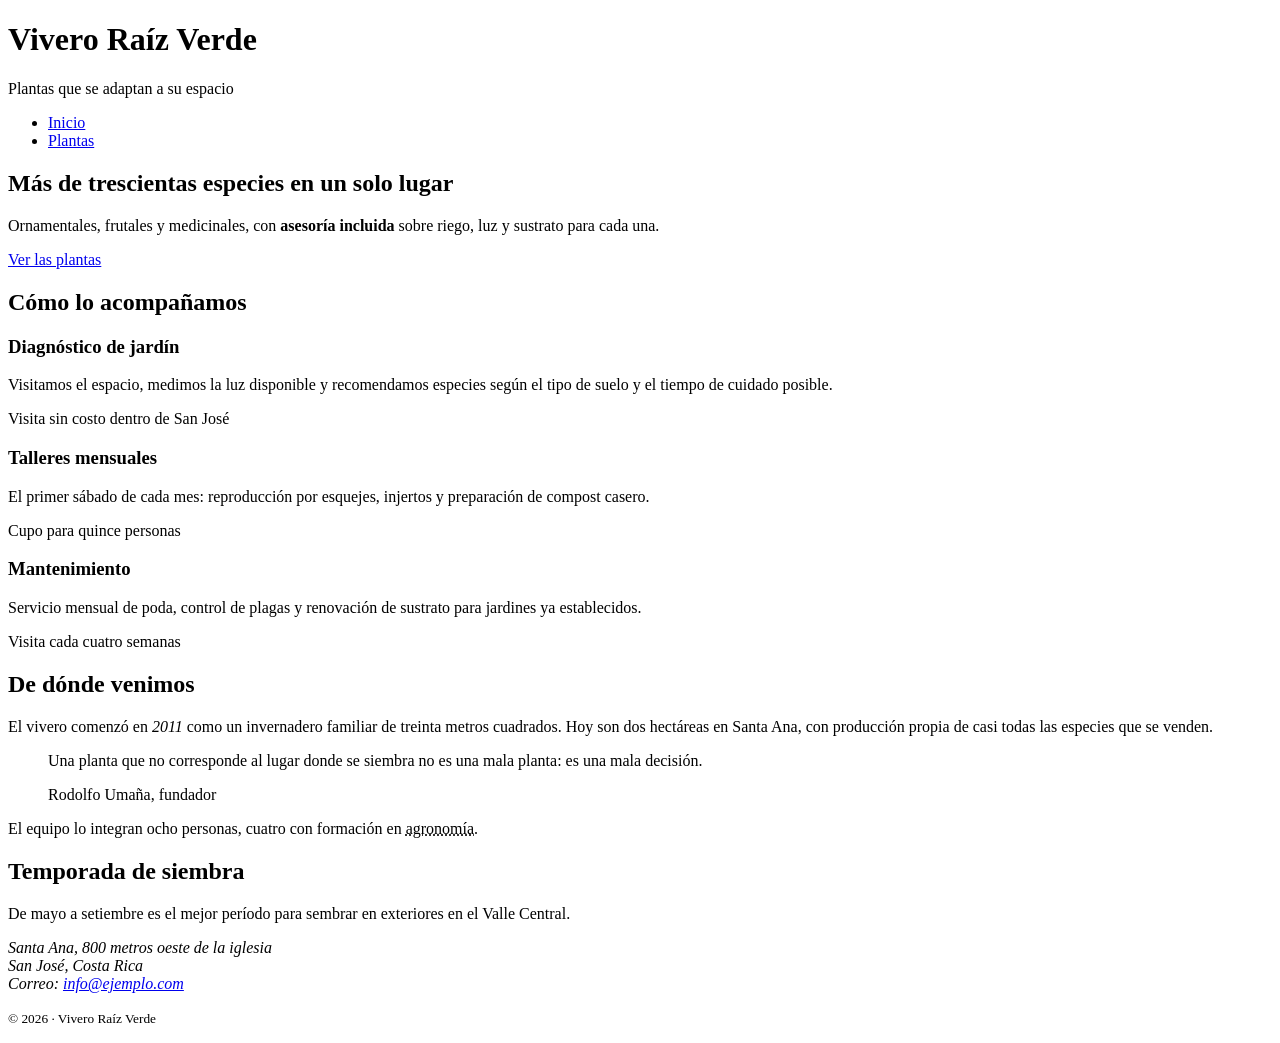
==== ac2-css-20p/index.html @ ba386f0b "chore: incorpora los archivos base de la comprobacion 2" ====
<!DOCTYPE html>
<html lang="es">

<head>
  <meta charset="UTF-8">
  <meta name="viewport" content="width=device-width, initial-scale=1.0">
  <meta name="author" content="Escriba aquí su nombre completo">
  <meta name="description" content="Vivero Raíz Verde: plantas, asesoría y talleres de jardinería.">
  <meta name="keywords" content="vivero, plantas, jardinería, talleres, Costa Rica">

  <title>Inicio | Vivero Raíz Verde</title>

  <link rel="icon" href="recursos/favicon.png" type="image/png">
  <link rel="stylesheet" href="./estilos.css/estilos.css">
  <!-- ═══════════════════════════════════════════════════════════════
       AQUÍ SE ENLAZA LA HOJA DE ESTILOS QUE USTED DEBE CREAR.
       El archivo debe llamarse  css/estilos.css
       ═══════════════════════════════════════════════════════════════ -->

</head>

<body>

  <!-- ═══ CABECERA ═══ -->
  <header id="cabecera">
    <div class="identidad">
      <h1>Vivero Raíz Verde</h1>
      <p class="frase">Plantas que se adaptan a su espacio</p>
    </div>

    <nav class="navegacion">
      <ul>
        <li><a href="index.html" class="pagina-actual">Inicio</a></li>
        <li><a href="plantas.html">Plantas</a></li>
      </ul>
    </nav>
  </header>

  <!-- ═══ CONTENIDO PRINCIPAL ═══ -->
  <main id="principal">

    <!-- Zona de presentación -->
    <section id="bienvenida" class="destacado">
      <h2>Más de trescientas especies en un solo lugar</h2>
      <p class="destacado-texto">
        Ornamentales, frutales y medicinales, con <strong>asesoría incluida</strong>
        sobre riego, luz y sustrato para cada una.
      </p>
      <a href="plantas.html" class="accion accion-primaria">Ver las plantas</a>
    </section>

    <!-- Tres bloques para maquetar en fila -->
    <section id="servicios">
      <h2>Cómo lo acompañamos</h2>

      <div class="bloques-servicio">

        <article class="bloque">
          <h3>Diagnóstico de jardín</h3>
          <p>
            Visitamos el espacio, medimos la luz disponible y recomendamos
            especies según el tipo de suelo y el tiempo de cuidado posible.
          </p>
          <p class="bloque-nota">Visita sin costo dentro de San José</p>
        </article>

        <article class="bloque">
          <h3>Talleres mensuales</h3>
          <p>
            El primer sábado de cada mes: reproducción por esquejes, injertos
            y preparación de compost casero.
          </p>
          <p class="bloque-nota">Cupo para quince personas</p>
        </article>

        <article class="bloque">
          <h3>Mantenimiento</h3>
          <p>
            Servicio mensual de poda, control de plagas y renovación de
            sustrato para jardines ya establecidos.
          </p>
          <p class="bloque-nota">Visita cada cuatro semanas</p>
        </article>

      </div>
    </section>

    <!-- Contenido con cita -->
    <section id="origen">
      <h2>De dónde venimos</h2>

      <p>
        El vivero comenzó en <em>2011</em> como un invernadero familiar de
        treinta metros cuadrados. Hoy son dos hectáreas en Santa Ana, con
        producción propia de casi todas las especies que se venden.
      </p>

      <blockquote class="testimonio">
        <p>
          Una planta que no corresponde al lugar donde se siembra no es
          una mala planta: es una mala decisión.
        </p>
        <footer class="testimonio-autoria">Rodolfo Umaña, fundador</footer>
      </blockquote>

      <p>
        El equipo lo integran ocho personas, cuatro con formación en
        <abbr title="Ingeniería Agronómica">agronomía</abbr>.
      </p>
    </section>

  </main>

  <!-- ═══ CONTENIDO SECUNDARIO ═══ -->
  <aside id="nota" class="recuadro-nota">
    <h2>Temporada de siembra</h2>
    <p>
      De mayo a setiembre es el mejor período para sembrar en exteriores
      en el Valle Central.
    </p>
  </aside>

  <!-- ═══ PIE ═══ -->
  <footer id="pie">
    <div class="contenido-pie">
      <address class="direccion">
        Santa Ana, 800 metros oeste de la iglesia<br>
        San José, Costa Rica<br>
        Correo: <a href="mailto:info@ejemplo.com">info@ejemplo.com</a>
      </address>

      <p class="derechos"><small>&copy; 2026 · Vivero Raíz Verde</small></p>
    </div>
  </footer>

</body>

</html>
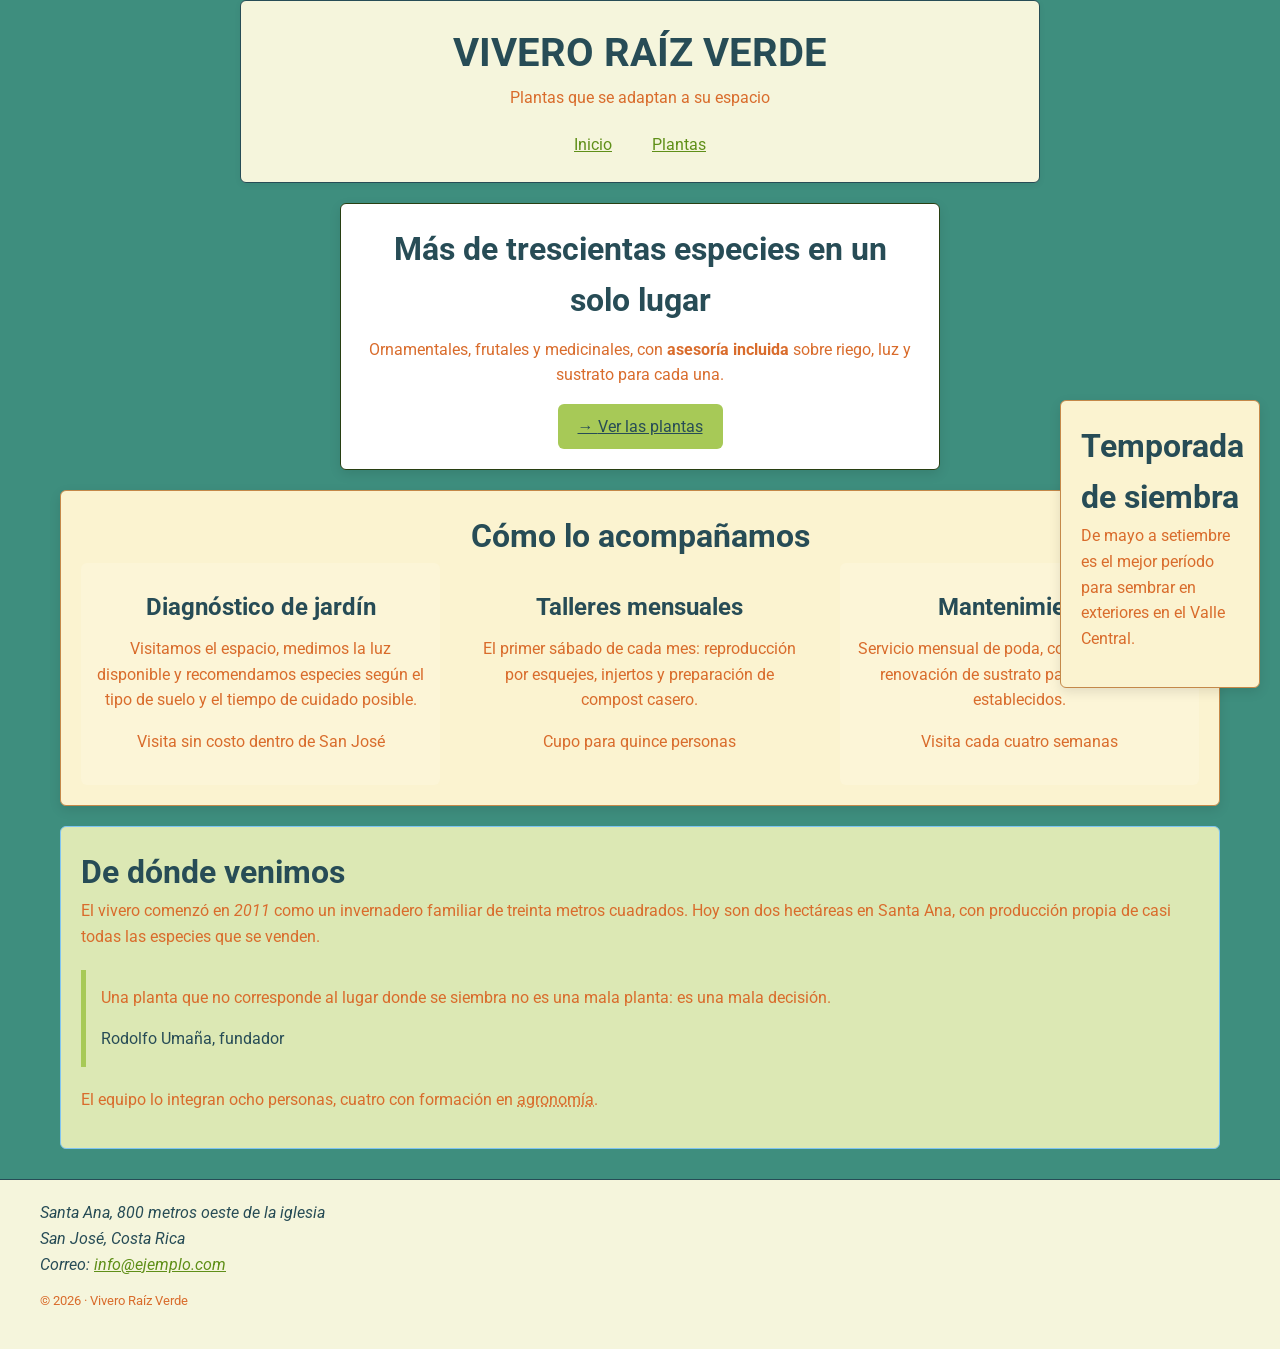
==== commit 52b2b35a: "Entrega pagina" ====
--- a/ac2-css-20p/index.html
+++ b/ac2-css-20p/index.html
@@ -11,9 +11,11 @@
   <title>Inicio | Vivero Raíz Verde</title>
 
   <link rel="icon" href="recursos/favicon.png" type="image/png">
-  <link rel="stylesheet" href="./estilos.css/estilos.css">
+  <link rel="stylesheet" href="estilos.css/estilos.css">
   <!-- ═══════════════════════════════════════════════════════════════
        AQUÍ SE ENLAZA LA HOJA DE ESTILOS QUE USTED DEBE CREAR.
+
+       
        El archivo debe llamarse  css/estilos.css
        ═══════════════════════════════════════════════════════════════ -->
 
--- a/ac2-css-20p/estilos.css/estilos.css
+++ b/ac2-css-20p/estilos.css/estilos.css
@@ -0,0 +1,489 @@
+/*Familia externa*/
+@import url('https://fonts.googleapis.com/css2?family=Roboto&display=swap');
+
+/* Reset pagina */
+* {
+    margin: 0;
+    padding: 0;
+    box-sizing: border-box;
+}
+
+/* Colores */
+:root {
+    --color-verdemarca: #274C56;
+    --color-verdeo-oscuro-textoprincipal: #386641;
+    --color-amarillo-oscuro-textosecundario: #D96C2C;
+    --color-verde-agua_fondo: #3E8E7E;
+    --color-verde-claro-botones: #A7C957;
+    --color-celeste-claro-borde-separaciones: #7FC4F2;
+
+    /* Espaciado */
+    --esp-xs: 0.8rem;
+    --esp-sm: 1.6rem;
+    --esp-md: 2.4rem;
+    --esp-lg: 4rem;
+    --esp-xl: 8rem;
+
+    /* Otros elementos */
+    --radio: 0.6rem;
+    --sombra-1: 0 0.2rem 0.6rem rgba(0,0,0,.06);
+    --sombra-2: 0 0.4rem 1.2rem rgba(0,0,0,.10);
+    --sombra-3: 0 0.8rem 2rem rgba(0,0,0,.16);
+    --transicion: 0.25s ease;
+    --ancho-max: 120rem;
+}
+
+/* Tamaño fuente */
+html {
+    font-size: 62.5%;
+}
+
+/* Tipografia */
+body {
+    font-size: 1.6rem;
+    font-family: 'Roboto', 'Times New Roman', Times, serif;
+    line-height: 1.6;
+    background-color: var(--color-verde-agua_fondo);
+    color: #333;
+}
+
+/* Jerarquia */
+h1 {
+    font-size: 4rem;
+    color: var(--color-verdemarca);
+    text-transform: uppercase;
+}
+
+h2 {
+    font-size: 3.2rem;
+    color: var(--color-verdemarca);
+}
+
+h3 {
+    font-size: 2.4rem;
+    margin: 10px;
+    color: var(--color-verdemarca);
+}
+
+/* Parrafos */
+p {
+    margin-bottom: var(--esp-sm);
+    color: var(--color-amarillo-oscuro-textosecundario);
+}
+
+/* Enlaces */
+a {
+    color: #5F8F18;
+    transition: var(--transicion);
+}
+
+/* Cabecera */
+
+#cabecera {
+    background-color: beige;
+    text-align: center;
+    margin: 0 auto 2rem;
+    padding: 2rem;
+    max-width: 80rem;
+    border: 1px solid var(--color-verdemarca);
+    border-radius: var(--radio);
+    box-shadow: var(--sombra-1);
+}
+
+.identidad {
+    text-align: center;
+}
+
+.identidad p {
+    color: #D96C2C;
+    text-align: center;
+}
+
+/*Nav*/
+.navegacion {
+    display: flex;
+    justify-content: center;
+    margin-top: 1rem;
+}
+
+.navegacion > ul {
+    list-style: none;
+    display: flex;
+    justify-content: center;
+    gap: 2rem;
+}
+
+.navegacion a {
+    display: inline-block;
+    padding: 0.5rem 1rem;
+}
+
+/*Pseudo-clase*/
+
+/* Cursor encima */
+a:hover {
+    background-color: #C9B79C;
+    font-weight: 600;
+    border-radius: var(--radio);
+}
+
+/* Foco con teclado */
+a:focus {
+    outline: 3px solid var(--color-celeste-claro-borde-separaciones);
+    outline-offset: 3px;
+}
+
+/* Mientras se hace clic */
+a:active {
+    color: var(--color-verdemarca);
+    background-color: var(--color-verde-claro-botones);
+}
+
+/* Elemento impar */
+.bloque:nth-child(odd) {
+    background-color: rgba(255, 255, 255, 0.15);
+}
+
+/* pseudo elemento */
+
+.accion::before {
+    content: "→ ";
+}
+
+/*Contenido-principal*/
+#principal {
+    max-width: var(--ancho-max);
+    margin: 0 auto;
+    padding: 0 2rem;
+}
+
+/* Bienvenida*/
+#bienvenida {
+    background-color: white;
+    text-align: center;
+    margin: 0 auto 2rem;
+    max-width: 60rem;
+    padding: 2rem;
+    border: 1px solid #283F12;
+    border-radius: var(--radio);
+    box-shadow: var(--sombra-2);
+    color: #333;
+}
+
+#bienvenida h2 {
+    margin-bottom: 1rem;
+}
+
+/* Servicios*/
+#servicios {
+    margin: 2rem auto;
+    padding: 2rem;
+    border: 1px solid #C48849;
+    border-radius: var(--radio);
+    background-color: #FBF3D0;
+    text-align: center;
+    box-shadow: var(--sombra-2);
+}
+
+/* maquetacion */
+.bloques-servicio {
+    display: flex;
+    gap: 2rem;
+    justify-content: space-between;
+    align-items: stretch;
+}
+
+/* Los tres bloques */
+.bloque {
+    display: block;
+    flex: 1 1 0;
+    padding: 1.5rem;
+    border-radius: var(--radio);
+}
+
+/*Origen */
+
+#origen {
+    margin: 2rem auto;
+    padding: 2rem;
+    border: 1px solid var(--color-celeste-claro-borde-separaciones);
+    border-radius: var(--radio);
+    background-color:#DCE8B4;
+}
+
+.testimonio {
+    margin: 2rem 0;
+    padding: 1.5rem;
+    border-left: 5px solid var(--color-verde-claro-botones);
+}
+
+.testimonio-autoria {
+    color: var(--color-verdemarca);
+}
+
+/*Id nota lateral*/   
+#nota {
+    position: absolute;
+    top: 40rem;
+    right: 2rem;
+
+    width: 20rem;
+    padding: 2rem;
+
+    background-color: #FBF3D0;
+    border: 1px solid #C48849;
+    border-radius: var(--radio);
+    box-shadow: var(--sombra-2);
+}
+
+/* Footer */
+
+#pie {
+    margin-top: 3rem;
+    padding: 2rem;
+    background-color: beige;
+    border-top: 1px solid var(--color-verdemarca);
+}
+
+.contenido-pie {
+    max-width: var(--ancho-max);
+    margin: 0 auto;
+}
+
+.direccion {
+    color: var(--color-verdemarca);
+}
+
+.derechos {
+    margin-top: 1rem;
+}
+
+/* Plantas */
+
+.sumario {
+    margin: 2rem 0;
+    padding: 2rem;
+    background-color: #FBF3D0;
+    border: 1px solid #C48849;
+    border-radius: var(--radio);
+    box-shadow: var(--sombra-1);
+}
+
+.sumario ul {
+    padding-left: 2rem;
+}
+
+/*Tablas*/
+
+.tabla-especies {
+    width: 100%;
+    margin: 2rem 0;
+    border-collapse: collapse;
+    background-color: white;
+}
+
+.tabla-especies caption {
+    padding: 1rem;
+    color: white;
+    font-weight: bold;
+}
+
+.tabla-especies th,
+.tabla-especies td {
+    padding: 1rem;
+    border: 1px solid var(--color-verdemarca);
+    text-align: left;
+}
+
+.tabla-especies thead {
+    background-color: var(--color-verdemarca);
+    color: white;
+}
+
+.tabla-especies thead th {
+    color: white;
+}
+
+.tabla-especies tbody tr:nth-child(even) {
+    background-color: #EEF4DD;
+}
+
+.tabla-especies tbody tr:nth-child(odd) {
+    background-color: white;
+}
+
+.tabla-especies tfoot {
+    background-color: #FBF3D0;
+    font-weight: bold;
+}
+
+/* Grupos*/
+
+/* rejilla de dos dimensiones */
+#grupos {
+    display: grid;
+    grid-template-columns: 1fr 1fr;
+    gap: 2rem;
+    margin: 2rem 0;
+    padding: 2rem;
+    background-color: #FBF3D0;
+    border: 1px solid #C48849;
+    border-radius: var(--radio);
+}
+
+/* formulario*/
+
+.formulario-encargo {
+    margin: 2rem 0;
+}
+
+.seccion-campos {
+    margin-bottom: 2rem;
+    padding: 2rem;
+    border: 1px solid var(--color-verdemarca);
+    border-radius: var(--radio);
+    background-color: #FBF3D0;
+}
+
+.seccion-campos legend {
+    padding: 0 1rem;
+    font-weight: bold;
+    color: var(--color-verdemarca);
+}
+
+.linea-campo {
+    margin-bottom: 1.5rem;
+}
+
+.linea-campo label {
+    display: block;
+    margin-bottom: 0.5rem;
+    font-weight: bold;
+    color: var(--color-verdemarca);
+}
+
+.linea-campo input,
+.linea-campo select,
+.linea-campo textarea {
+    width: 100%;
+    padding: 1rem;
+    border: 2px solid #7A7A7A;
+    border-radius: var(--radio);
+    font: inherit;
+    background-color: white;
+}
+
+/* Foco visible */
+.linea-campo input:focus,
+.linea-campo select:focus,
+.linea-campo textarea:focus {
+    outline: 3px solid var(--color-celeste-claro-borde-separaciones);
+    outline-offset: 2px;
+    border-color: var(--color-verdemarca);
+}
+
+/* Opciones */
+.seccion-opciones {
+    margin: 1.5rem 0;
+    padding: 1.5rem;
+    border: 1px solid #C48849;
+    border-radius: var(--radio);
+}
+
+.opcion-radio {
+    margin-bottom: 0.8rem;
+}
+
+.opcion-radio label {
+    color: var(--color-verdemarca);
+}
+
+/*Botones*/
+.fila-acciones {
+    display: flex;
+    gap: 1.5rem;
+    justify-content: center;
+}
+
+.accion {
+    display: inline-block;
+    padding: 1rem 2rem;
+    border: none;
+    border-radius: var(--radio);
+    cursor: pointer;
+    font: inherit;
+    transition: var(--transicion);
+}
+
+.accion-primaria {
+    background-color: var(--color-verde-claro-botones);
+    color: var(--color-verdemarca);
+}
+
+.accion-secundaria {
+    background-color: #C9B79C;
+    color: var(--color-verdemarca);
+}
+
+/* Estado hover de botones */
+.accion:hover {
+    transform: translateY(-2px);
+    box-shadow: var(--sombra-2);
+}
+
+/* Estado focus de botones */
+.accion:focus {
+    outline: 3px solid var(--color-celeste-claro-borde-separaciones);
+    outline-offset: 3px;
+}
+
+/* Estado activo */
+.accion:active {
+    transform: scale(0.97);
+}
+
+/*Listas y glosario */
+
+.lista-grupos {
+    padding-left: 2rem;
+}
+
+.lista-grupos ul {
+    padding-left: 2rem;
+}
+
+.terminos {
+    margin-top: 1.5rem;
+}
+
+.terminos dt {
+    font-weight: bold;
+    color: var(--color-verdemarca);
+    margin-top: 1rem;
+}
+
+.terminos dd {
+    margin-left: 2rem;
+}
+
+/*Moviemiento*/
+a,
+.accion {
+    transition: var(--transicion);
+}
+
+.accion:hover {
+    transform: translateY(-2px);
+}
+
+/* Respeta movimiento reducido */
+@media (prefers-reduced-motion: reduce) {
+    *,
+    *::before,
+    *::after {
+        scroll-behavior: auto !important;
+        transition: none !important;
+        animation: none !important;
+    }
+}
+
